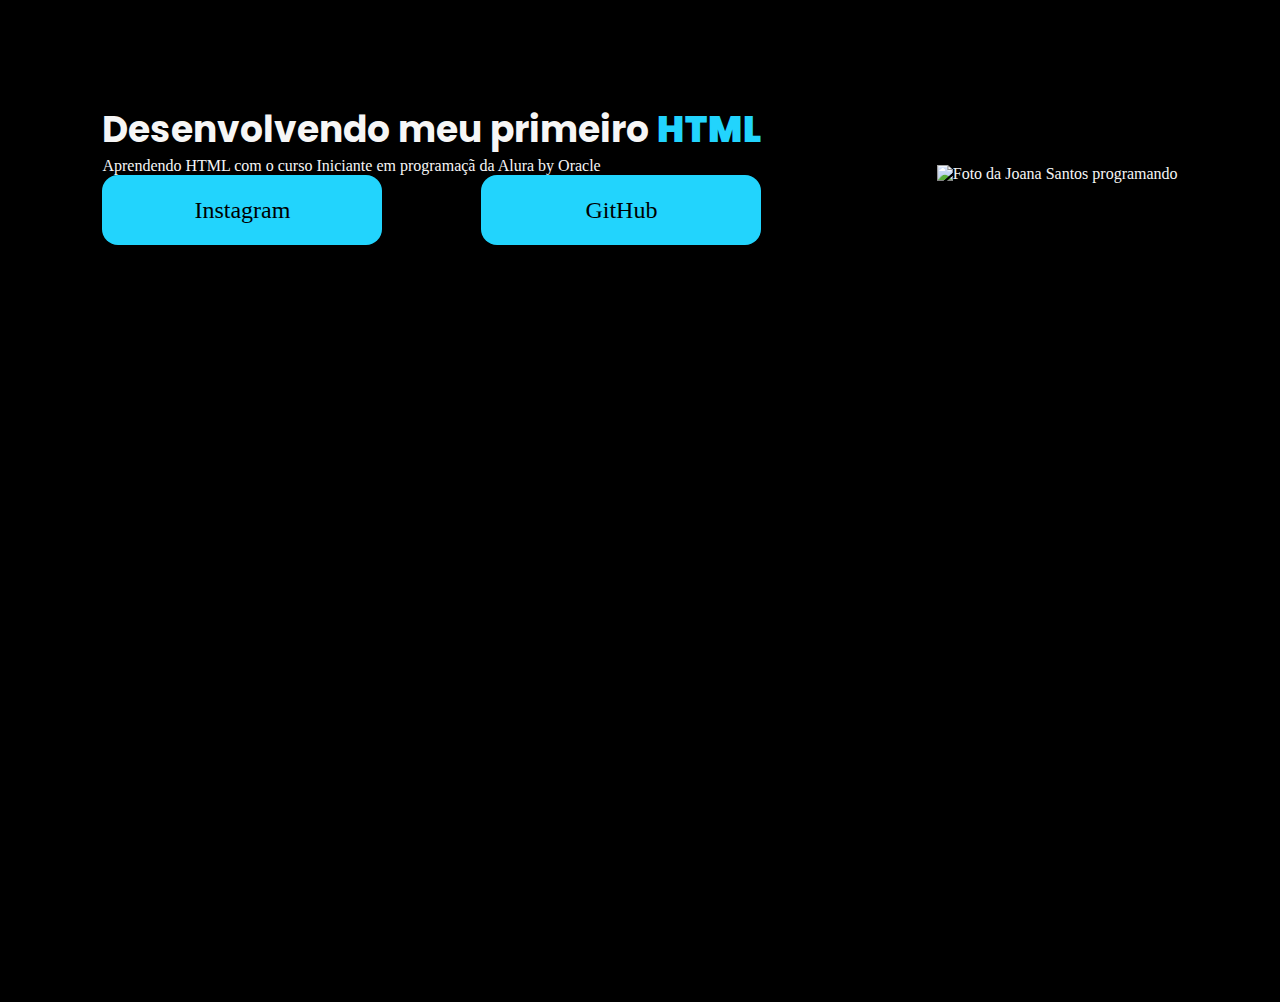
==== index.html @ 2dbaaece "primeiro commit do projeto" ====
<!DOCTYPE html>
<html lang="pt-br">
<head>
    <meta charset="UTF-8"> 
    <meta http-equiv="X-UA-Compatible" content="IE=edge">
    <meta name="viewport" content="width=device-width, initial-scale=1.0">
    <title>Portfolio</title>
    <link rel="stylesheet" href="style.css">
</head>
<body>
    <header></header>
    <main class="apresentacao">
        <section class= "apresentacao___conteudo">
            <h1 class="apresentacao__conteudo__titulo">Desenvolvendo meu primeiro 
            <strong class="titulo-destaque">HTML
            </strong></h1>
            <p class="apresentacao___conteudo__texto">Aprendendo HTML com o curso Iniciante em programaçã da Alura by Oracle</p>
            <div class="apresentacao__links">
            <a class="apresentacao__links_link" href="https://instagram.com/nleilaneves">Instagram</a>
            <a class ="apresentacao__links_link" href="https://github.com/nleilane">GitHub</a>     
            </div>  
        </section>
            <img src="imagem.png" alt="Foto da Joana Santos programando">
    </main>
    <footer></footer>
</body>
</html>
---- style.css ----
@import url('https://fonts.googleapis.com/css2?family=Poppins:ital,wght@0,100;0,200;0,300;0,400;0,500;0,600;0,700;0,800;0,900;1,100;1,200;1,300;1,400;1,500;1,600;1,700;1,800;1,900&display=swap');
@import url('https://fonts.googleapis.com/css2?family=Montserrat:ital,wght@0,100..900;1,100..900&display=swap');

*{
    margin: 0;
    padding: 0;
}
body{
    height: 100vh;
    box-sizing: border-box;
    background-color: #000000;
    color: #F6F6F6;
}

.titulo-destaque{
    color: #22D4FD;
}

.apresentacao {
    margin: 8%;
    display: flex;
    align-items: center;
    justify-content: space-between;
}

.apresentacao__conteudo {
    width: 615px;
}

.apresentacao__conteudo__titulo {
    font-size: 36px;
    font-family: "Poppins", serif;
}

.apresentacao__conteudo__texto {
    font-size: 24px;
    font-family: "Montserrat", serif;
}

.apresentacao__links {
    display: flex;
    justify-content: space-between;
}

.apresentacao__links_link {
    background-color: #22D4FD;
    width: 280px;
    text-align: center;
    border-radius: 16px;
    font-size: 24px;
    padding: 21.5px 0 ;
    text-decoration: none;
    color: #000000;
}
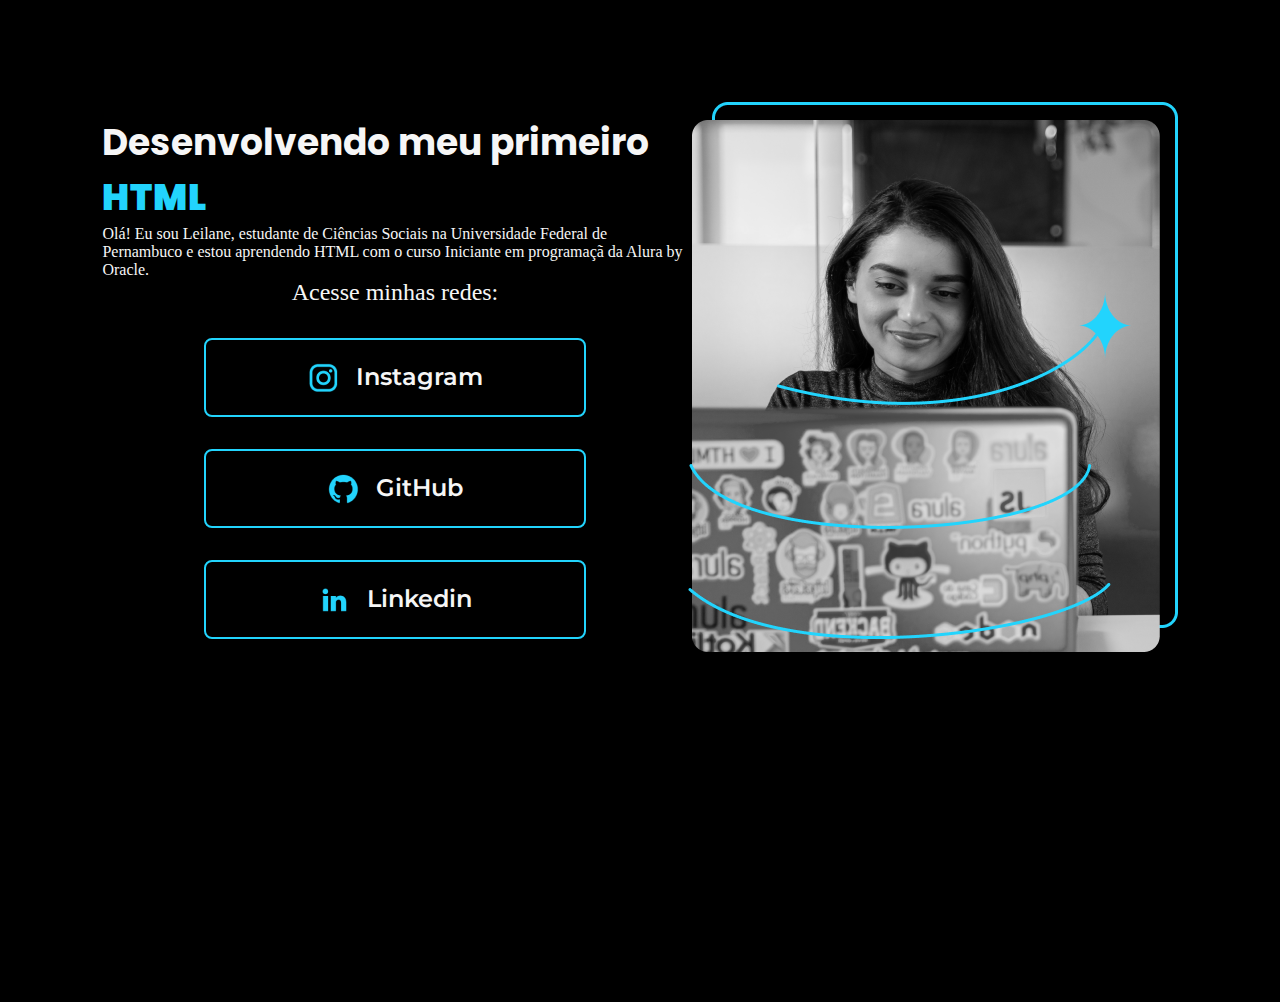
==== commit de5244dc: "atualizando style" ====
--- a/index.html
+++ b/index.html
@@ -14,13 +14,21 @@
             <h1 class="apresentacao__conteudo__titulo">Desenvolvendo meu primeiro 
             <strong class="titulo-destaque">HTML
             </strong></h1>
-            <p class="apresentacao___conteudo__texto">Aprendendo HTML com o curso Iniciante em programaçã da Alura by Oracle</p>
+            <p class="apresentacao___conteudo__texto">Olá! Eu sou Leilane, estudante de Ciências Sociais na Universidade Federal de Pernambuco e estou aprendendo HTML com o curso Iniciante em programaçã da Alura by Oracle.</p>
             <div class="apresentacao__links">
-            <a class="apresentacao__links_link" href="https://instagram.com/nleilaneves">Instagram</a>
-            <a class ="apresentacao__links_link" href="https://github.com/nleilane">GitHub</a>     
+                <h2 class= "apresentacao__links__subtitulo">Acesse minhas redes:</h2>
+            <a class="apresentacao__links_link" href="https://instagram.com/nleilaneves">
+                <img src="./assets/instagram.png">
+                Instagram</a>
+            <a class ="apresentacao__links_link" href="https://github.com/nleilane">
+                <img src="./assets/github.png">
+                GitHub</a>
+                <a class="apresentacao__links_link" href="https://www.linkedin.com/in/leilane-neves/">
+                    <img src="/assets/linkedin.png">
+                    Linkedin</a>     
             </div>  
         </section>
-            <img src="imagem.png" alt="Foto da Joana Santos programando">
+            <img src="./assets/Imagem.png" alt="Foto da Joana Santos programando">
     </main>
     <footer></footer>
 </body>
--- a/style.css
+++ b/style.css
@@ -25,6 +25,9 @@
 
 .apresentacao__conteudo {
     width: 615px;
+    display: flex;
+    flex-direction: column;
+    gap: 40px;
 }
 
 .apresentacao__conteudo__titulo {
@@ -39,16 +42,31 @@
 
 .apresentacao__links {
     display: flex;
+    flex-direction: column;
     justify-content: space-between;
+    align-items: center;
+    gap: 32px;
 }
 
+.apresentacao__links__subtitulo {
+   font-family: "Krona one", serif;
+   font-weight: 400;
+   font-size: 24px;
+}
+    
 .apresentacao__links_link {
-    background-color: #22D4FD;
-    width: 280px;
+    /*background-color: #22D4FD;*/
+    display: flex;
+    justify-content: center;
+    gap: 16px;
+    border: 2px solid #22D4FD;    
+    width: 378px;
     text-align: center;
-    border-radius: 16px;
+    border-radius: 8px;
     font-size: 24px;
+    font-weight: 600;
     padding: 21.5px 0 ;
     text-decoration: none;
-    color: #000000;
+    color: #F6F6F6;
+    font-family: "Montserrat", sans-serif;
 }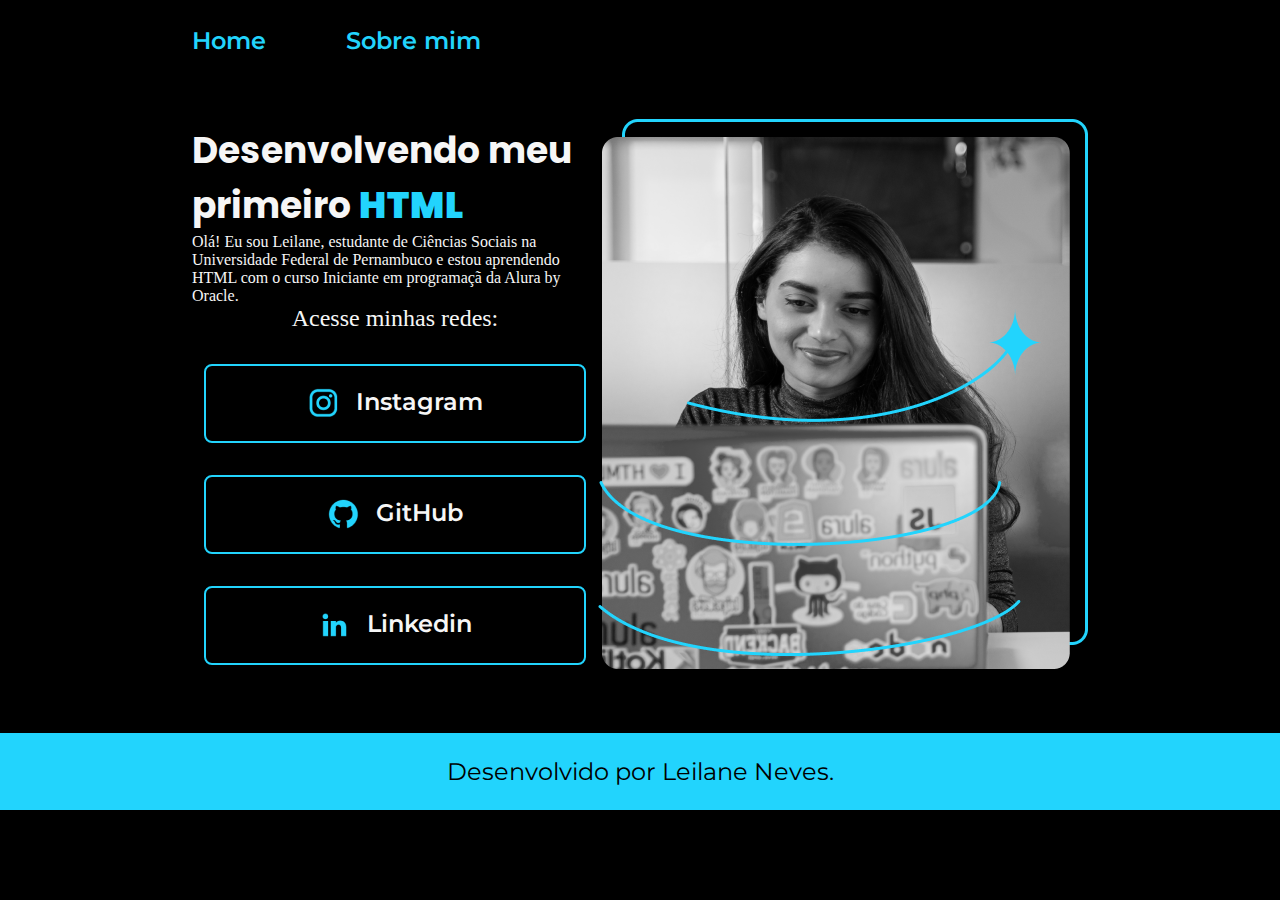
==== commit 02ef79ff: "adicionando nova página e modificando style" ====
--- a/index.html
+++ b/index.html
@@ -5,10 +5,15 @@
     <meta http-equiv="X-UA-Compatible" content="IE=edge">
     <meta name="viewport" content="width=device-width, initial-scale=1.0">
     <title>Portfolio</title>
-    <link rel="stylesheet" href="style.css">
+    <link rel="stylesheet" href="./styles/style.css">
 </head>
 <body>
-    <header></header>
+    <header class="cabecalho">
+        <nav class="cabecalho_menu">
+            <a class="cabecalho_menu_link" href="index.html">Home</a>
+            <a class="cabecalho_menu_link" href="about.html">Sobre mim</a>
+        </nav>
+    </header>
     <main class="apresentacao">
         <section class= "apresentacao___conteudo">
             <h1 class="apresentacao__conteudo__titulo">Desenvolvendo meu primeiro 
@@ -30,6 +35,8 @@
         </section>
             <img src="./assets/Imagem.png" alt="Foto da Joana Santos programando">
     </main>
-    <footer></footer>
+    <footer class="rodape">
+        <p>Desenvolvido por Leilane Neves.</p>
+    </footer>
 </body>
 </html>--- a/styles/style.css
+++ b/styles/style.css
@@ -0,0 +1,112 @@
+@import url('https://fonts.googleapis.com/css2?family=Poppins:ital,wght@0,100;0,200;0,300;0,400;0,500;0,600;0,700;0,800;0,900;1,100;1,200;1,300;1,400;1,500;1,600;1,700;1,800;1,900&display=swap');
+@import url('https://fonts.googleapis.com/css2?family=Montserrat:ital,wght@0,100..900;1,100..900&display=swap');
+
+:root {
+    --cor-primaria: #000000;
+    --cor-secundaria: #f6f6f6;
+    --cor-terciaria: #22d4fd;
+    --cor-hover: #272727;
+
+    --font-primaria: "Poppins", serif;
+    --font-secundaria:  "Montserrat", sans-serif;
+}
+
+*{
+    margin: 0;
+    padding: 0;
+}
+body{
+    /* height: 100vh; */
+    box-sizing: border-box;
+    background-color: var(--cor-primaria);
+    color: var(--cor-secundaria);
+}
+.cabecalho {
+    padding: 2% 0 0 15%;
+}
+
+.cabecalho_menu {
+    display: flex;
+    gap: 80px;
+}
+
+.cabecalho_menu_link { 
+    font-family: var(--font-secundaria);
+    font-size: 24px;
+    font-weight: 600;
+    color: var(--cor-terciaria);
+    text-decoration: none;
+
+}
+
+.apresentacao {
+    padding: 5% 15%;
+    display: flex;
+    align-items: center;
+    justify-content: space-between;
+}
+
+.titulo-destaque{
+    color: var(--cor-terciaria);
+}
+
+.apresentacao__conteudo {
+    width: 615px;
+    display: flex;
+    flex-direction: column;
+    gap: 40px;
+}
+
+.apresentacao__conteudo__titulo {
+    font-size: 36px;
+    font-family: var(--font-primaria);
+}
+
+.apresentacao__conteudo__texto {
+    font-size: 24px;
+    font-family: var(--font-secundaria);
+}
+
+.apresentacao__links {
+    display: flex;
+    flex-direction: column;
+    justify-content: space-between;
+    align-items: center;
+    gap: 32px;
+}
+
+.apresentacao__links__subtitulo {
+   font-family: "Krona one", serif;
+   font-weight: 400;
+   font-size: 24px;
+}
+    
+.apresentacao__links_link {
+    /*background-color: #22D4FD;*/
+    display: flex;
+    justify-content: center;
+    gap: 16px;
+    border: 2px solid var(--cor-terciaria);    
+    width: 378px;
+    text-align: center;
+    border-radius: 8px;
+    font-size: 24px;
+    font-weight: 600;
+    padding: 21.5px 0 ;
+    text-decoration: none;
+    color: var(--cor-secundaria);
+    font-family: var(--font-secundaria);
+}
+
+.apresentacao__links_link:hover {
+    background-color: var(--cor-hover);
+}
+
+.rodape {
+    padding: 24px;
+    color: var(--cor-primaria);
+    background-color: var(--cor-terciaria);
+    text-align: center;
+    font-family:var(--font-secundaria);
+    font-size: 24px;
+}